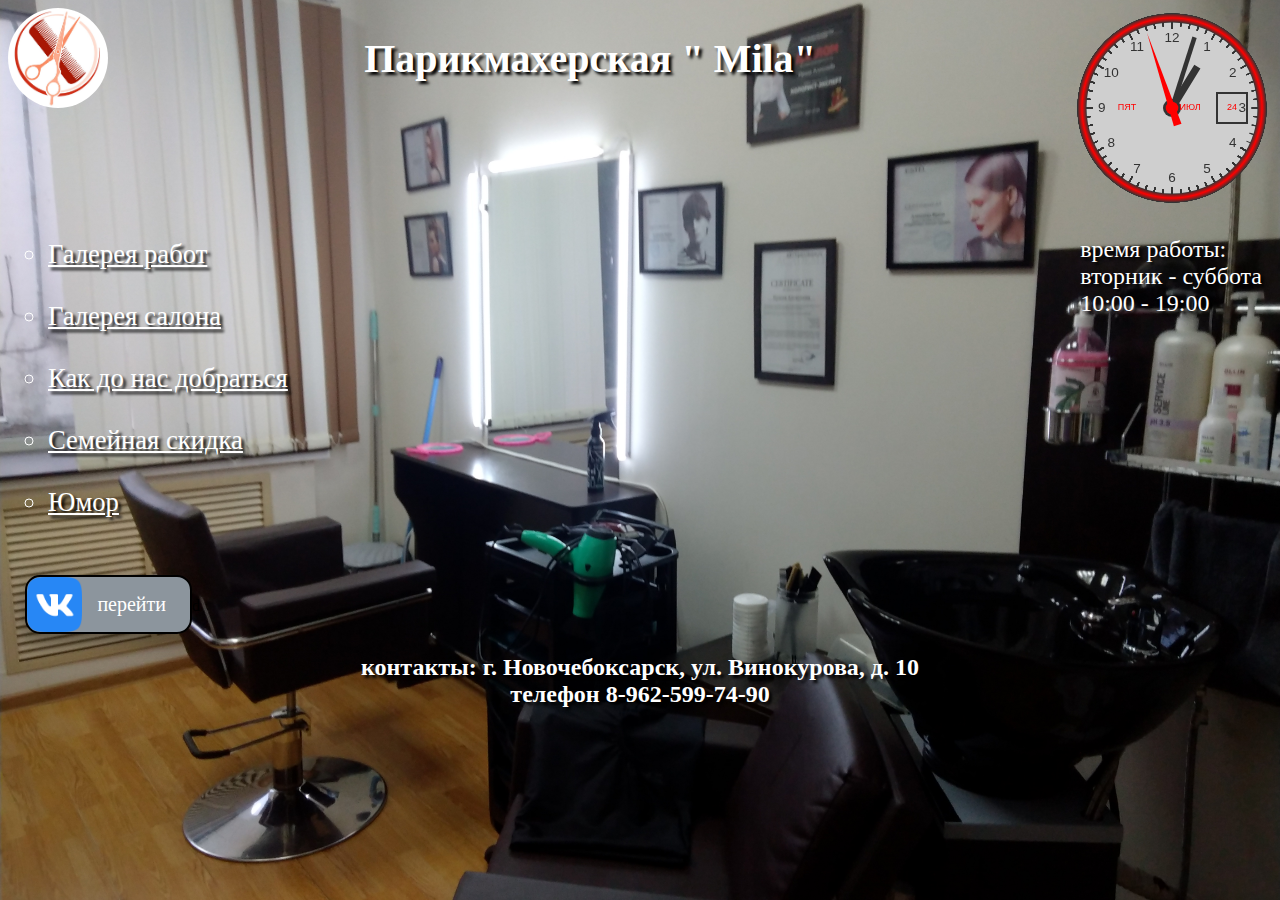
==== index.html @ 97fc594e "website 1.10.12" ====
<!DOCTYPE html>
<!-- Разметка с помощью микроданных, созданная Мастером разметки структурированных данных Google. -->
<html><head>
        <meta name="viewport" content="width=device-width, initial-scale=1" charset="utf-8"></meta>
        <meta name="description" content="Парикмахерская Мила в г.Новочебоксарск. Стрижки, все виды окрашивания, укладки и прочее."></meta>
        <meta name="keywords" content="парикмахерская, новочебоксарск, хорошая, стрижка, окрашивание, волос, укладка, 
        Гэсстрой, балаяж, шатуш, мелирование, колорирование, аир тач, air touch, легкие волны, винокурова, Мила, Mila"></meta>
        <meta name="yandex-verification" content="739e4915b1599e7a"></meta>
        <meta name="google-site-verification" content="IZV9OWKtqU02KCj5dgK2zcmv3q5pFsE12NmqFMp8K1E"></meta>
         
        <title>Парикмахерская "Mila"</title>
        <link rel="stylesheet" type="text/css" href="style.css"/>

        <link rel="icon" href="favicon.ico" type="image/x-icon"/>
        <link rel="shortcut icon" href="favicon.ico" type="image/x-icon"/>
     </head>
    <body link="white" alink="#ff0000" vlink="white">
        
<span itemscope itemtype="http://schema.org/LocalBusiness"><div class="top-sign-images">
            <img class="label" src="logo bright.jpg" alt="label"/>
            <h1>Парикмахерская "
<span itemprop="name">Mila</span>"</h1>
            <div>
                <canvas id="canvas" width="200" height="200"></canvas>
                <div id="controls">
                <div id="sh_size"></div> 
                <div id="sh_triangle"></div>
                </div>
                <script src="clock/clock.js"></script>
            </div>
        </div>

        <div class="list-time">
            <ul class="list" type="circle">
                <li><a href="work-gallery/work-gallery.html">Галерея работ</a></li>
                <br/>
                <li><a href="saloon-photos/saloon-photos.html">Галерея салона</a></li>
                <br/>
                <li><a href="map/map.html">Как до нас добраться</a></li>
                <br/>
                <li><a href="family-discount/family-discount.html">Семейная скидка</a></li>
                <br/>
                <li><a id="link_3" href="">Юмор</a></li>
                <br/>
            </ul>

            <p itemprop="openingHoursSpecification" itemscope itemtype="http://schema.org/OpeningHoursSpecification">
<meta itemprop="opens" content="Укажите допустимую дату и время по стандарту ISO 8601. Например: 2015-07-27 или 2015-07-27T15:30">
<meta itemprop="closes" content="Укажите допустимую дату и время по стандарту ISO 8601. Например: 2015-07-27 или 2015-07-27T15:30">
                время работы:<br/>
<span itemprop="dayOfWeek" itemscope itemtype="http://schema.org/DayOfWeek">
                
<span itemprop="name">вторник - суббота</span></span><br/>
                10:00 - 19:00
            </p>
        </div>

            <script src="humor.js"></script>

        <a href="https://vk.com/id797819931" class="btn">перейти</a>d
    
    <footer>
        <h2>контакты: 
<span itemprop="address" itemscope itemtype="http://schema.org/PostalAddress">
<span itemprop="addressLocality">г. Новочебоксарск</span>, 
<span itemprop="streetAddress">ул. Винокурова, д. 10</span></span><br/>телефон 
<span itemprop="telephone">8-962-599-74-90</span></h2>
    </footer></span>
</body></html>
---- style.css ----
.label {
    width: 100px;
    height: 100px;
    border-radius: 100px;
}

.top-sign-images {
    display: flex;
    justify-content: space-between;
}

h1 {
    font-size: 30pt;
    text-align: center;
    color: white;
    text-shadow: 3px 3px 3px #000;
}

body {
    background: url(saloon.jpg);
    background-position: center center;      
    background-repeat: no-repeat;      
    background-attachment: fixed;      
    background-size: cover;      
    background-color: #464646;
}

.list-time {
    display: flex;
    justify-content: space-between;
    margin-right: 10px;
    min-width: 590px;
}

.list {
    text-align: left;
    font-size: 20pt;
    color: white;
    text-shadow: 3px 3px 3px #000;
}

p {
    text-align: left;
    font-size: 18pt;
    color: white;
    text-shadow: 3px 3px 3px #000;
}

.btn {
    display: inline-block; 
    background: #8C959D; 
    color: #fff; 
    padding: 1rem 1.5rem; 
    text-decoration: none;
    border-radius: 15px; 
    background-image: url('free-icon-vk-5968835.png');
    background-size: contain;
    background-repeat: no-repeat;
    text-align: right;
    font-size: 20px;
    border: 2px solid black;
    box-shadow: 0 8px 16px 0 rgba(0,0,0,0.2), 0 6px 20px 0 rgba(0,0,0,0.19);
    width: 115px;
    margin-left: 17px;
   }

footer {
    text-align: center;
    color: white;
    text-shadow: 3px 3px 3px #000;
    min-width: 600px;
}
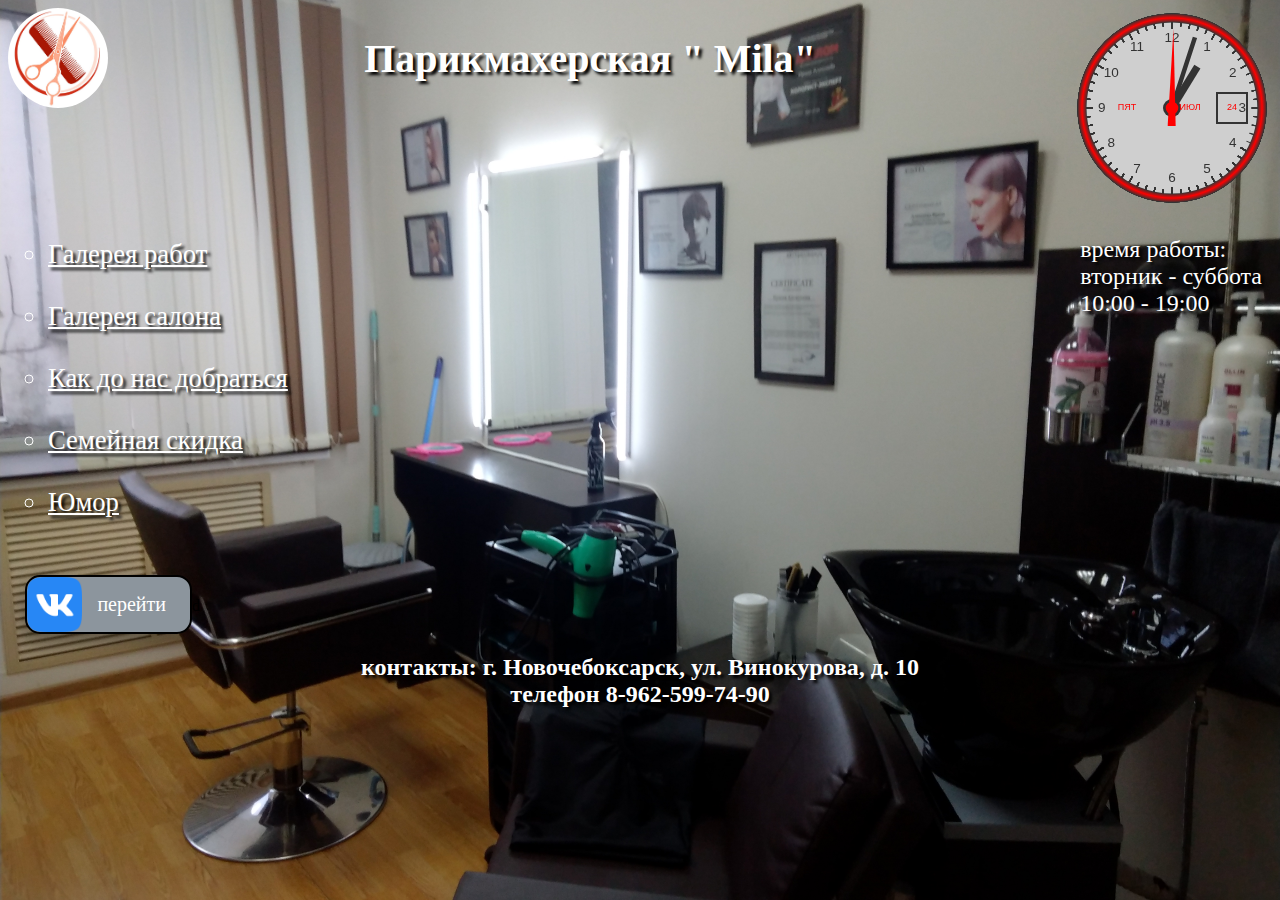
==== commit 106f550d: "wabsite 1.10.13" ====
--- a/index.html
+++ b/index.html
@@ -9,6 +9,8 @@
         <meta name="google-site-verification" content="IZV9OWKtqU02KCj5dgK2zcmv3q5pFsE12NmqFMp8K1E"></meta>
          
         <title>Парикмахерская "Mila"</title>
+        <link rel="canonical" href="https://hair-saloon.ru/index.html" />
+
         <link rel="stylesheet" type="text/css" href="style.css"/>
 
         <link rel="icon" href="favicon.ico" type="image/x-icon"/>
@@ -26,7 +28,7 @@
                 <div id="sh_size"></div> 
                 <div id="sh_triangle"></div>
                 </div>
-                <script src="clock/clock.js"></script>
+                <script async src="clock/clock.js"></script>
             </div>
         </div>
 
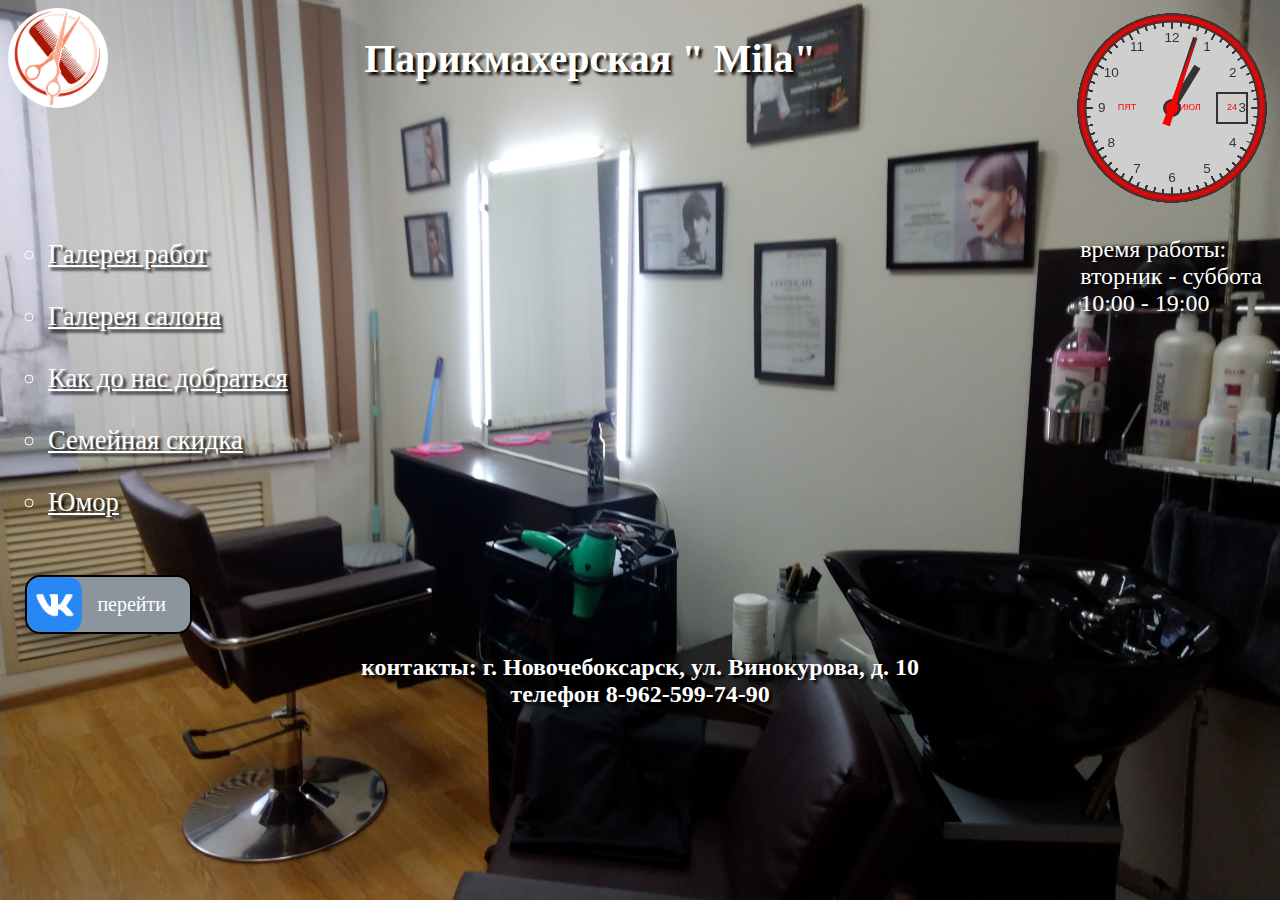
==== commit ed2306dd: "website 1.10.14" ====
--- a/index.html
+++ b/index.html
@@ -3,8 +3,8 @@
 <html><head>
         <meta name="viewport" content="width=device-width, initial-scale=1" charset="utf-8"></meta>
         <meta name="description" content="Парикмахерская Мила в г.Новочебоксарск. Стрижки, все виды окрашивания, укладки и прочее."></meta>
-        <meta name="keywords" content="парикмахерская, новочебоксарск, хорошая, стрижка, окрашивание, волос, укладка, 
-        Гэсстрой, балаяж, шатуш, мелирование, колорирование, аир тач, air touch, легкие волны, винокурова, Мила, Mila"></meta>
+        <meta name="keywords" content="парикмахерская, новочебоксарск, стрижки, окрашивание, волос, color, салон, красоты, укладка, 
+        цвет, прически, светлые, Гэсстрой, мелирование, винокурова, Мила, Mila, hair, рядом, телефон"></meta>
         <meta name="yandex-verification" content="739e4915b1599e7a"></meta>
         <meta name="google-site-verification" content="IZV9OWKtqU02KCj5dgK2zcmv3q5pFsE12NmqFMp8K1E"></meta>
          
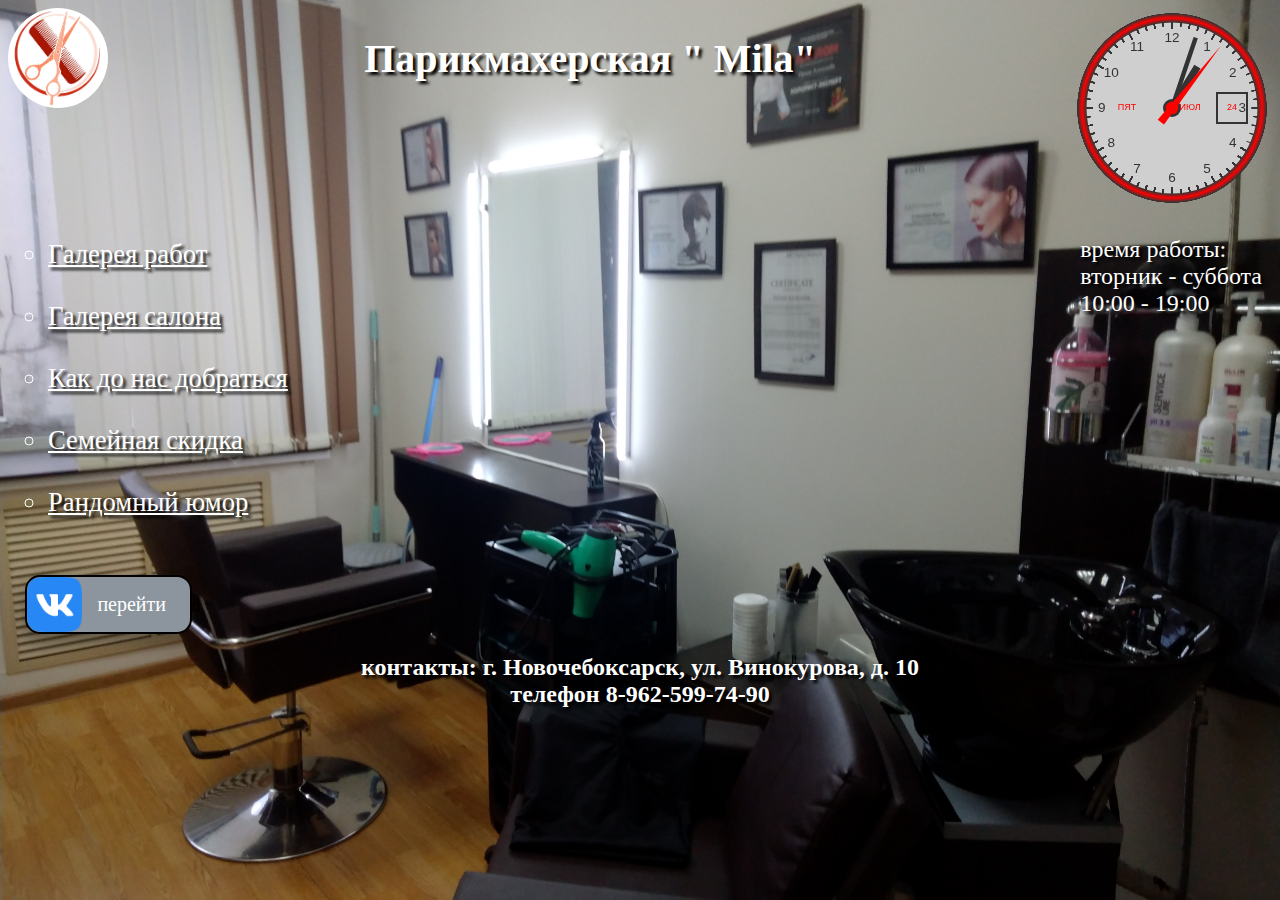
==== commit 9b6172a9: "1.10.18" ====
--- a/index.html
+++ b/index.html
@@ -42,7 +42,7 @@
                 <br/>
                 <li><a href="family-discount/family-discount.html">Семейная скидка</a></li>
                 <br/>
-                <li><a id="link_3" href="">Юмор</a></li>
+                <li><a id="link_3" href="">Рандомный юмор</a></li>
                 <br/>
             </ul>
 
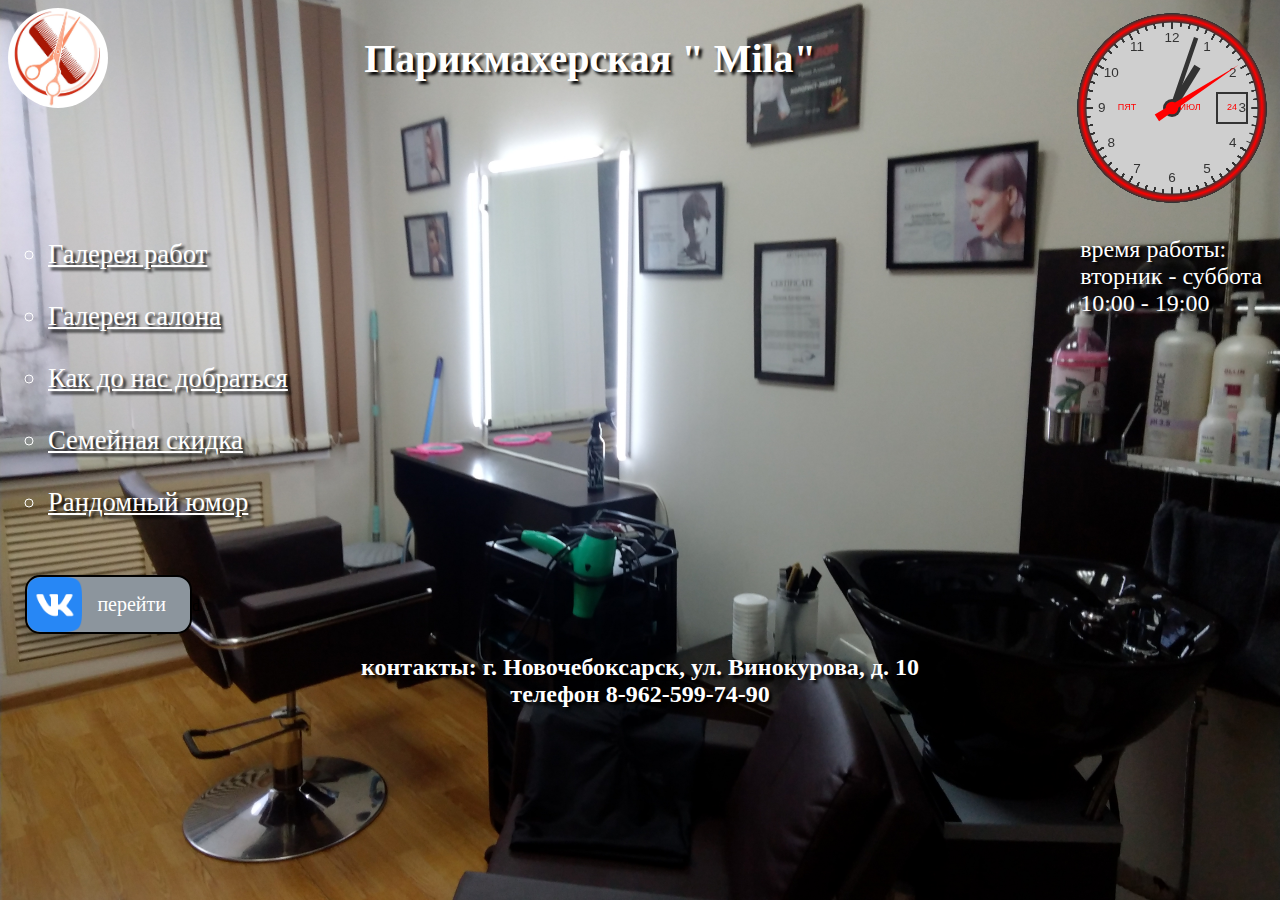
==== commit 4875696f: "1.10.19" ====
--- a/index.html
+++ b/index.html
@@ -9,7 +9,6 @@
         <meta name="google-site-verification" content="IZV9OWKtqU02KCj5dgK2zcmv3q5pFsE12NmqFMp8K1E"></meta>
          
         <title>Парикмахерская "Mila"</title>
-        <link rel="canonical" href="https://hair-saloon.ru/index.html" />
 
         <link rel="stylesheet" type="text/css" href="style.css"/>
 
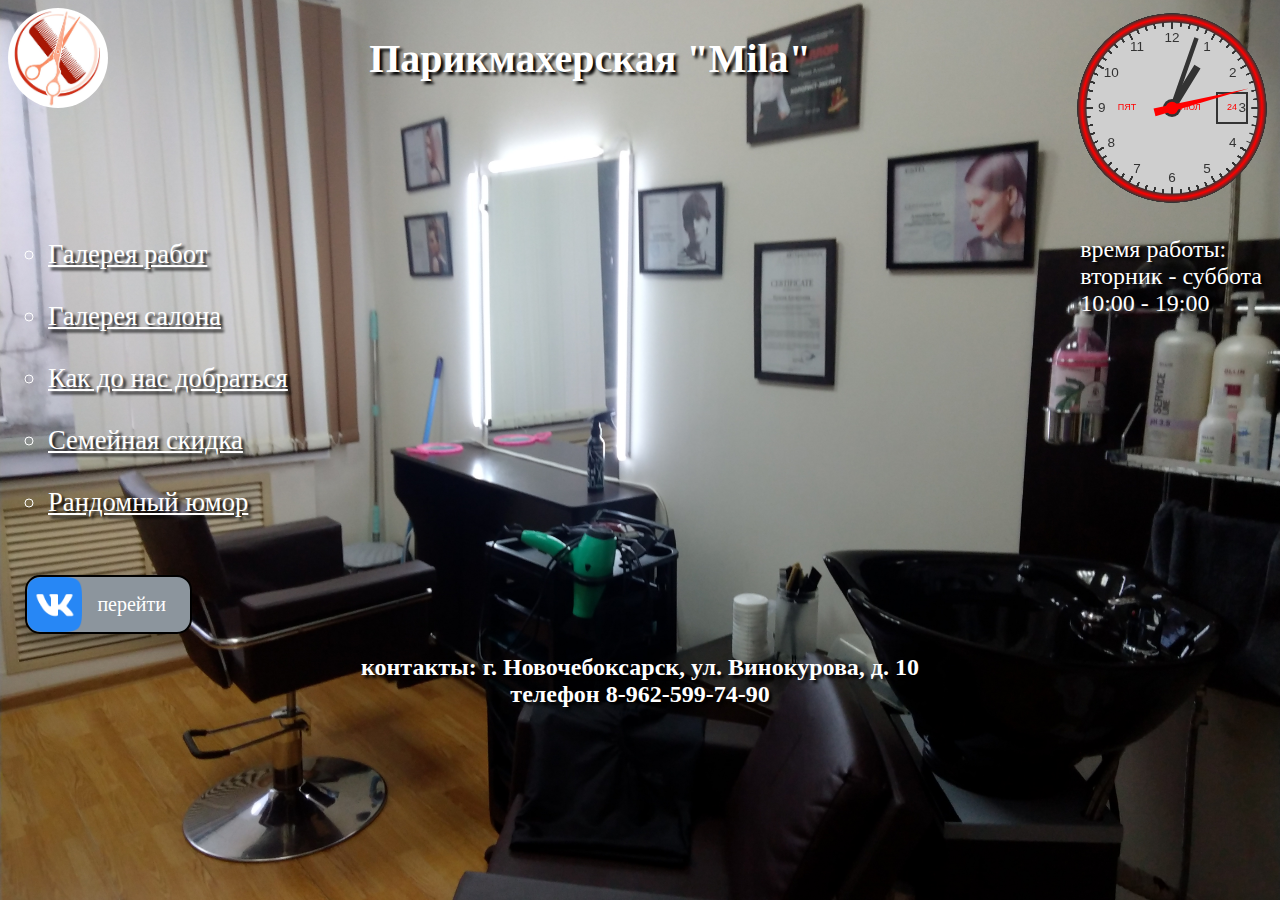
==== commit 8fe2f7cb: "1.10.20+" ====
--- a/index.html
+++ b/index.html
@@ -1,6 +1,7 @@
 <!DOCTYPE html>
 <!-- Разметка с помощью микроданных, созданная Мастером разметки структурированных данных Google. -->
-<html><head>
+<html>
+    <head>
         <meta name="viewport" content="width=device-width, initial-scale=1" charset="utf-8"></meta>
         <meta name="description" content="Парикмахерская Мила в г.Новочебоксарск. Стрижки, все виды окрашивания, укладки и прочее."></meta>
         <meta name="keywords" content="парикмахерская, новочебоксарск, стрижки, окрашивание, волос, color, салон, красоты, укладка, 
@@ -14,57 +15,64 @@
 
         <link rel="icon" href="favicon.ico" type="image/x-icon"/>
         <link rel="shortcut icon" href="favicon.ico" type="image/x-icon"/>
-     </head>
+    </head>
     <body link="white" alink="#ff0000" vlink="white">
         
-<span itemscope itemtype="http://schema.org/LocalBusiness"><div class="top-sign-images">
-            <img class="label" src="logo bright.jpg" alt="label"/>
-            <h1>Парикмахерская "
-<span itemprop="name">Mila</span>"</h1>
-            <div>
-                <canvas id="canvas" width="200" height="200"></canvas>
-                <div id="controls">
-                <div id="sh_size"></div> 
-                <div id="sh_triangle"></div>
+        <span itemscope itemtype="http://schema.org/LocalBusiness">
+            <div class="top-sign-images">
+                <img class="label" src="logo bright.jpg" alt="label"/>
+                <h1>Парикмахерская "<span itemprop="name">Mila</span>"</h1>
+                <div>
+                    <canvas id="canvas" width="200" height="200"></canvas>
+                    <div id="controls">
+                        <div id="sh_size"></div> 
+                        <div id="sh_triangle"></div>
+                    </div>
+                    <script async src="clock/clock.js"></script>
                 </div>
-                <script async src="clock/clock.js"></script>
             </div>
-        </div>
 
-        <div class="list-time">
-            <ul class="list" type="circle">
-                <li><a href="work-gallery/work-gallery.html">Галерея работ</a></li>
-                <br/>
-                <li><a href="saloon-photos/saloon-photos.html">Галерея салона</a></li>
-                <br/>
-                <li><a href="map/map.html">Как до нас добраться</a></li>
-                <br/>
-                <li><a href="family-discount/family-discount.html">Семейная скидка</a></li>
-                <br/>
-                <li><a id="link_3" href="">Рандомный юмор</a></li>
-                <br/>
-            </ul>
+            <div class="list-time">
+                <ul class="list" type="circle">
+                    <li><a href="work-gallery/work-gallery.html">Галерея работ</a></li>
+                    <br/>
+                    <li><a href="saloon-photos/saloon-photos.html">Галерея салона</a></li>
+                    <br/>
+                    <li><a href="map/map.html">Как до нас добраться</a></li>
+                    <br/>
+                    <li><a href="family-discount/family-discount.html">Семейная скидка</a></li>
+                    <br/>
+                    <li><a id="link_3" href="">Рандомный юмор</a></li>
+                    <br/>
+                </ul>
 
-            <p itemprop="openingHoursSpecification" itemscope itemtype="http://schema.org/OpeningHoursSpecification">
-<meta itemprop="opens" content="Укажите допустимую дату и время по стандарту ISO 8601. Например: 2015-07-27 или 2015-07-27T15:30">
-<meta itemprop="closes" content="Укажите допустимую дату и время по стандарту ISO 8601. Например: 2015-07-27 или 2015-07-27T15:30">
-                время работы:<br/>
-<span itemprop="dayOfWeek" itemscope itemtype="http://schema.org/DayOfWeek">
-                
-<span itemprop="name">вторник - суббота</span></span><br/>
-                10:00 - 19:00
-            </p>
-        </div>
+                <p itemprop="openingHoursSpecification" itemscope itemtype="http://schema.org/OpeningHoursSpecification">
+                    <meta itemprop="opens" content="Укажите допустимую дату и время по стандарту ISO 8601. Например: 2015-07-27 или 2015-07-27T15:30">
+                    <meta itemprop="closes" content="Укажите допустимую дату и время по стандарту ISO 8601. Например: 2015-07-27 или 2015-07-27T15:30">
+                                    время работы:<br/>
+                    <span itemprop="dayOfWeek" itemscope itemtype="http://schema.org/DayOfWeek">
+                        <span itemprop="name">вторник - суббота</span>
+                    </span>
+                    <br/>
+                    10:00 - 19:00
+                </p>
+            </div>
 
             <script src="humor.js"></script>
 
-        <a href="https://vk.com/id797819931" class="btn">перейти</a>d
+            <a href="https://vk.com/id797819931" class="btn">перейти</a>
     
-    <footer>
-        <h2>контакты: 
-<span itemprop="address" itemscope itemtype="http://schema.org/PostalAddress">
-<span itemprop="addressLocality">г. Новочебоксарск</span>, 
-<span itemprop="streetAddress">ул. Винокурова, д. 10</span></span><br/>телефон 
-<span itemprop="telephone">8-962-599-74-90</span></h2>
-    </footer></span>
-</body></html>+            <footer>
+                <h2>контакты: 
+                    <span itemprop="address" itemscope itemtype="http://schema.org/PostalAddress">
+                        <span itemprop="addressLocality">г. Новочебоксарск</span>, 
+                        <span itemprop="streetAddress">ул. Винокурова, д. 10</span>
+                    </span>
+                    <br/>
+                        телефон 
+                    <span itemprop="telephone">8-962-599-74-90</span>
+                </h2>
+            </footer>
+        </span>
+    </body>
+</html>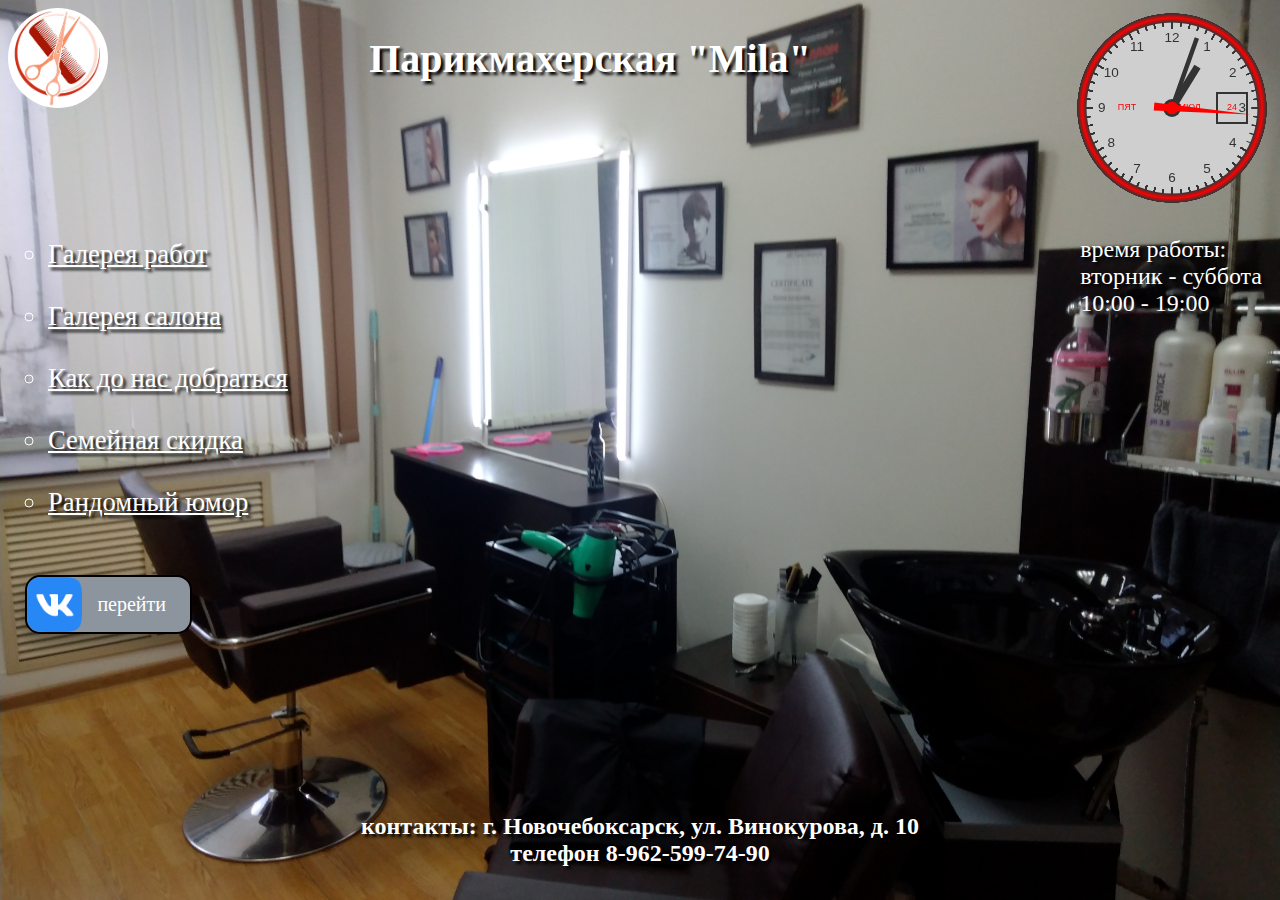
==== commit 01cf73a6: "1.10.21" ====
--- a/index.html
+++ b/index.html
@@ -19,50 +19,52 @@
     <body link="white" alink="#ff0000" vlink="white">
         
         <span itemscope itemtype="http://schema.org/LocalBusiness">
-            <div class="top-sign-images">
-                <img class="label" src="logo bright.jpg" alt="label"/>
-                <h1>Парикмахерская "<span itemprop="name">Mila</span>"</h1>
-                <div>
-                    <canvas id="canvas" width="200" height="200"></canvas>
-                    <div id="controls">
-                        <div id="sh_size"></div> 
-                        <div id="sh_triangle"></div>
+            <div class="newBody">
+                <div class="top-sign-images">
+                    <img class="label" src="logo bright.jpg" alt="label"/>
+                    <h1>Парикмахерская "<span itemprop="name">Mila</span>"</h1>
+                    <div>
+                        <canvas id="canvas" width="200" height="200"></canvas>
+                        <div id="controls">
+                            <div id="sh_size"></div> 
+                            <div id="sh_triangle"></div>
+                        </div>
+                        <script async src="clock/clock.js"></script>
                     </div>
-                    <script async src="clock/clock.js"></script>
                 </div>
+
+                <div class="list-time">
+                    <ul class="list" type="circle">
+                        <li><a href="work-gallery/work-gallery.html">Галерея работ</a></li>
+                        <br/>
+                        <li><a href="saloon-photos/saloon-photos.html">Галерея салона</a></li>
+                        <br/>
+                        <li><a href="map/map.html">Как до нас добраться</a></li>
+                        <br/>
+                        <li><a href="family-discount/family-discount.html">Семейная скидка</a></li>
+                        <br/>
+                        <li><a id="link_3" href="">Рандомный юмор</a></li>
+                        <br/>
+                    </ul>
+
+                    <p itemprop="openingHoursSpecification" itemscope itemtype="http://schema.org/OpeningHoursSpecification">
+                        <meta itemprop="opens" content="Укажите допустимую дату и время по стандарту ISO 8601. Например: 2015-07-27 или 2015-07-27T15:30">
+                        <meta itemprop="closes" content="Укажите допустимую дату и время по стандарту ISO 8601. Например: 2015-07-27 или 2015-07-27T15:30">
+                                        время работы:<br/>
+                        <span itemprop="dayOfWeek" itemscope itemtype="http://schema.org/DayOfWeek">
+                            <span itemprop="name">вторник - суббота</span>
+                        </span>
+                        <br/>
+                        10:00 - 19:00
+                    </p>
+                </div>
+
+                <script src="humor.js"></script>
+
+                <a href="https://vk.com/id797819931" class="btn">перейти</a>
+
             </div>
-
-            <div class="list-time">
-                <ul class="list" type="circle">
-                    <li><a href="work-gallery/work-gallery.html">Галерея работ</a></li>
-                    <br/>
-                    <li><a href="saloon-photos/saloon-photos.html">Галерея салона</a></li>
-                    <br/>
-                    <li><a href="map/map.html">Как до нас добраться</a></li>
-                    <br/>
-                    <li><a href="family-discount/family-discount.html">Семейная скидка</a></li>
-                    <br/>
-                    <li><a id="link_3" href="">Рандомный юмор</a></li>
-                    <br/>
-                </ul>
-
-                <p itemprop="openingHoursSpecification" itemscope itemtype="http://schema.org/OpeningHoursSpecification">
-                    <meta itemprop="opens" content="Укажите допустимую дату и время по стандарту ISO 8601. Например: 2015-07-27 или 2015-07-27T15:30">
-                    <meta itemprop="closes" content="Укажите допустимую дату и время по стандарту ISO 8601. Например: 2015-07-27 или 2015-07-27T15:30">
-                                    время работы:<br/>
-                    <span itemprop="dayOfWeek" itemscope itemtype="http://schema.org/DayOfWeek">
-                        <span itemprop="name">вторник - суббота</span>
-                    </span>
-                    <br/>
-                    10:00 - 19:00
-                </p>
-            </div>
-
-            <script src="humor.js"></script>
-
-            <a href="https://vk.com/id797819931" class="btn">перейти</a>
-    
-            <footer>
+            <footer role="contentinfo">
                 <h2>контакты: 
                     <span itemprop="address" itemscope itemtype="http://schema.org/PostalAddress">
                         <span itemprop="addressLocality">г. Новочебоксарск</span>, 
--- a/style.css
+++ b/style.css
@@ -1,3 +1,7 @@
+.newBody {
+    min-height: calc(95vh - 70px);
+  }
+  
 .label {
     width: 100px;
     height: 100px;
@@ -64,7 +68,10 @@
     margin-left: 17px;
    }
 
+
+
 footer {
+    margin-top: auto;
     text-align: center;
     color: white;
     text-shadow: 3px 3px 3px #000;
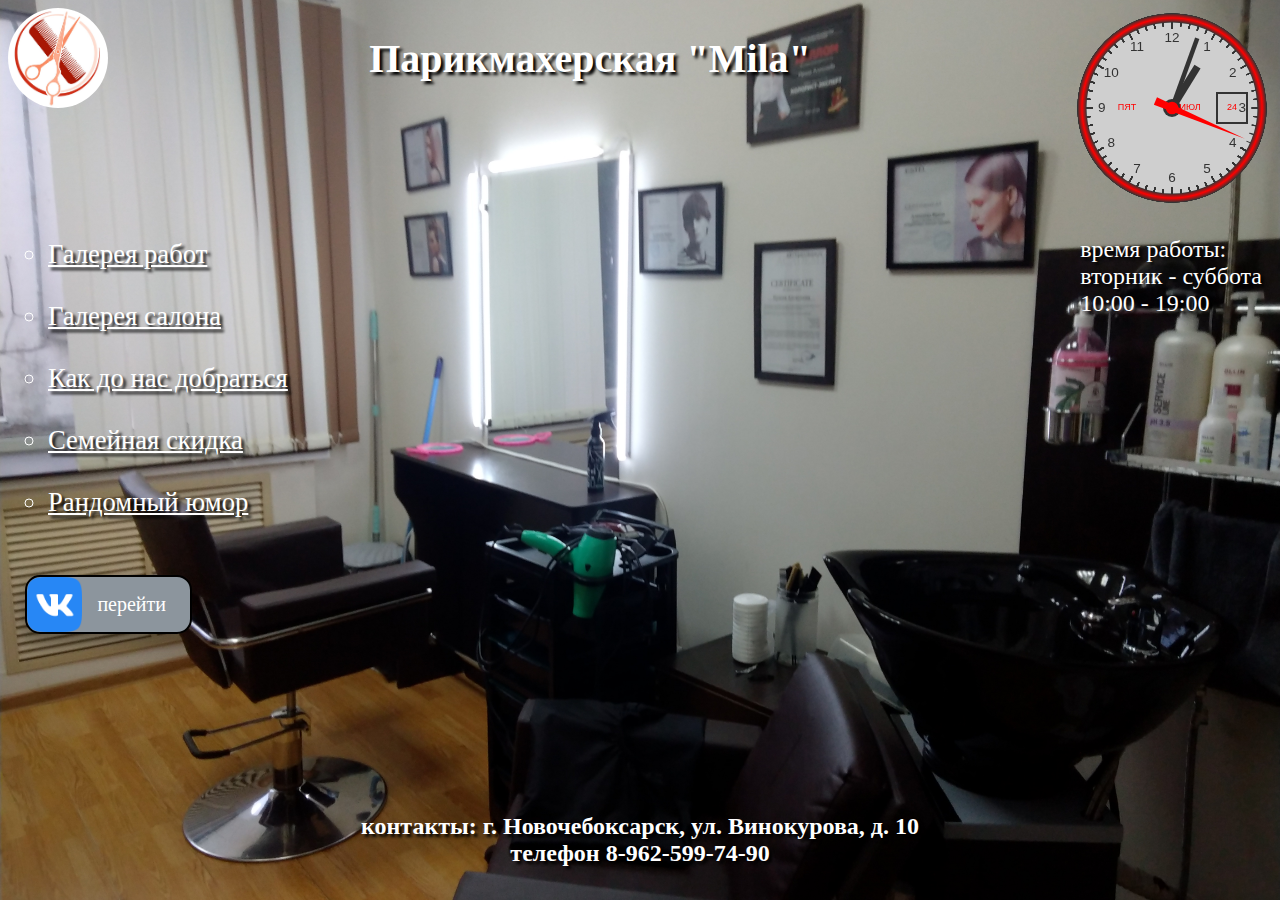
==== commit 487b766c: "1.10.21+" ====
--- a/index.html
+++ b/index.html
@@ -2,12 +2,12 @@
 <!-- Разметка с помощью микроданных, созданная Мастером разметки структурированных данных Google. -->
 <html>
     <head>
-        <meta name="viewport" content="width=device-width, initial-scale=1" charset="utf-8"></meta>
-        <meta name="description" content="Парикмахерская Мила в г.Новочебоксарск. Стрижки, все виды окрашивания, укладки и прочее."></meta>
+        <meta name="viewport" content="width=device-width, initial-scale=1" charset="utf-8">
+        <meta name="description" content="Парикмахерская Мила в г.Новочебоксарск. Стрижки, все виды окрашивания, укладки и прочее.">
         <meta name="keywords" content="парикмахерская, новочебоксарск, стрижки, окрашивание, волос, color, салон, красоты, укладка, 
-        цвет, прически, светлые, Гэсстрой, мелирование, винокурова, Мила, Mila, hair, рядом, телефон"></meta>
-        <meta name="yandex-verification" content="739e4915b1599e7a"></meta>
-        <meta name="google-site-verification" content="IZV9OWKtqU02KCj5dgK2zcmv3q5pFsE12NmqFMp8K1E"></meta>
+        цвет, прически, светлые, Гэсстрой, мелирование, винокурова, Мила, Mila, hair, рядом, телефон">
+        <meta name="yandex-verification" content="739e4915b1599e7a">
+        <meta name="google-site-verification" content="IZV9OWKtqU02KCj5dgK2zcmv3q5pFsE12NmqFMp8K1E">
          
         <title>Парикмахерская "Mila"</title>
 
--- a/style.css
+++ b/style.css
@@ -66,9 +66,7 @@
     box-shadow: 0 8px 16px 0 rgba(0,0,0,0.2), 0 6px 20px 0 rgba(0,0,0,0.19);
     width: 115px;
     margin-left: 17px;
-   }
-
-
+}
 
 footer {
     margin-top: auto;
